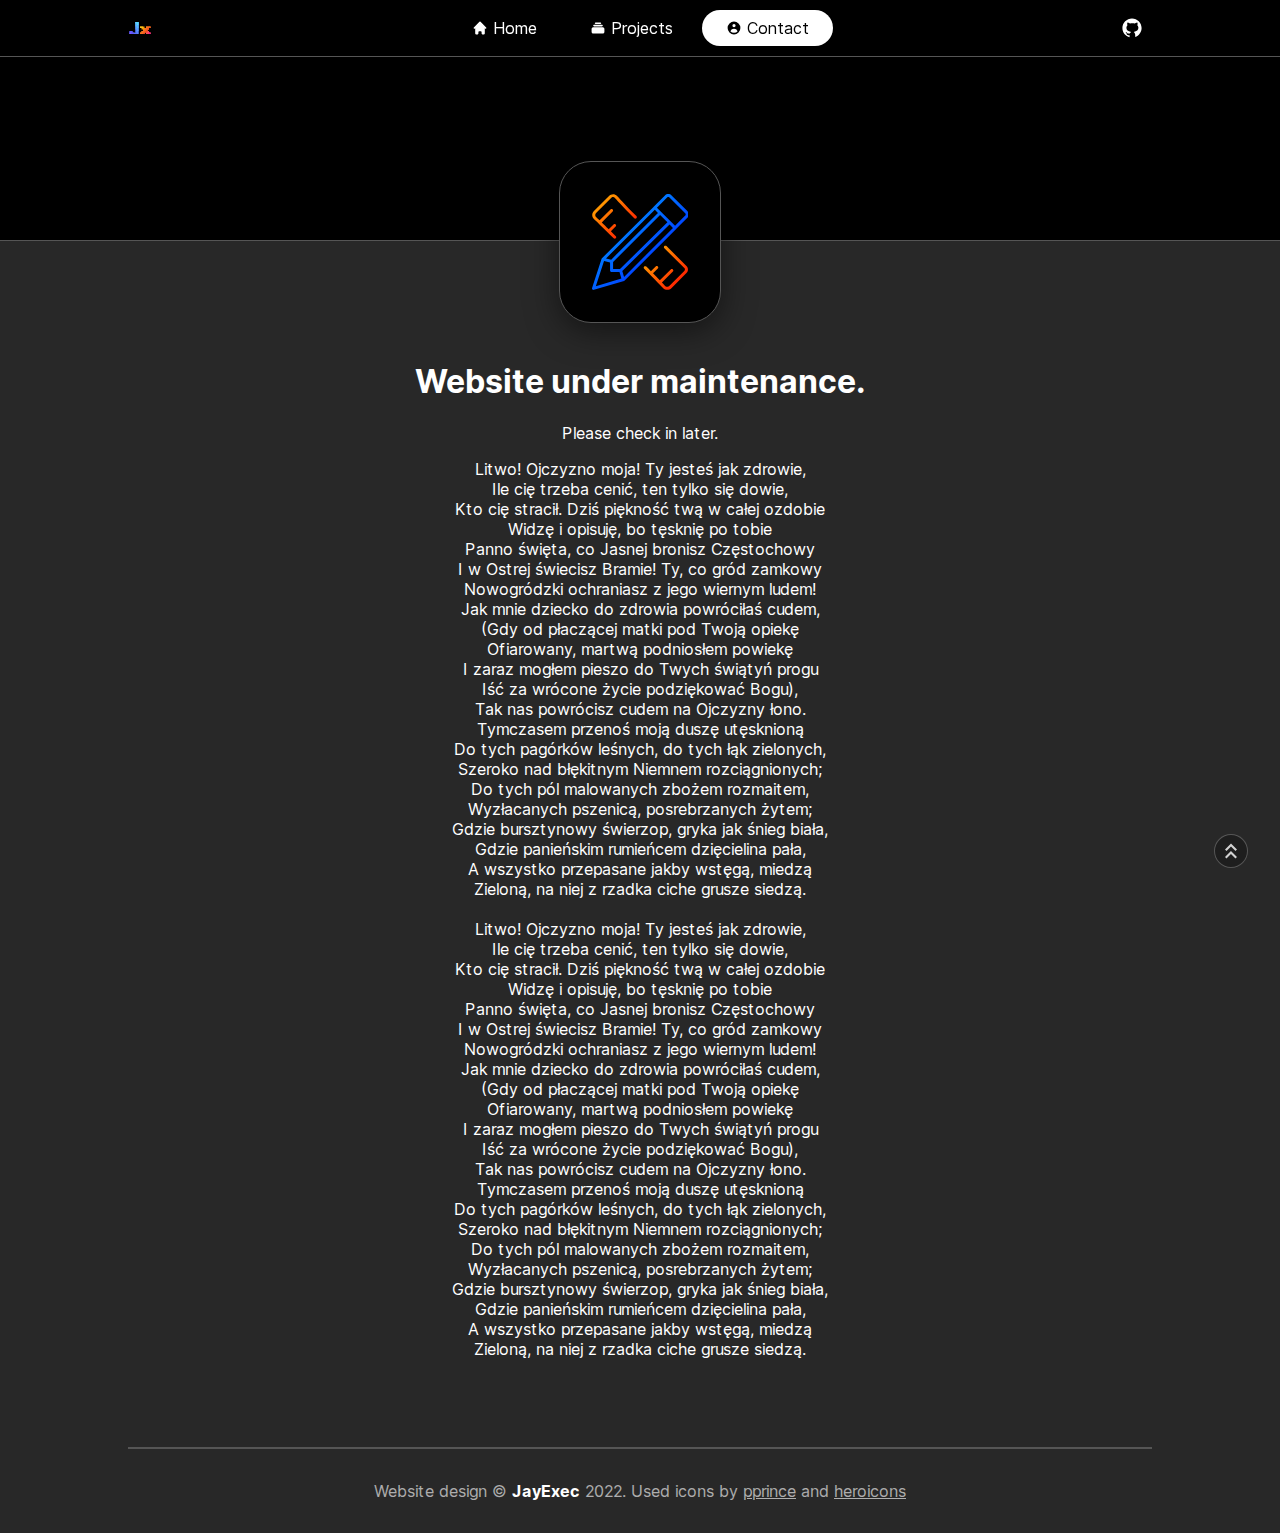
==== contact/index.html @ f4a9ab6e "Removed html suffix from webpages" ====
<!DOCTYPE HTML>
<html>
	<head>
		<meta http-equiv="Content-Type" content="text/html; charset=UTF-8" />
		<link rel="stylesheet" href="/styles/common.css" />
		<link rel="stylesheet" href="/styles/normal.css" />
		<link rel="stylesheet" href="/styles/mobile.css" />
		<link rel="stylesheet" href="/media/font/inter.css" />
		<link rel="shortcut icon" href="/media/favicon.png" type="image/png" />
		<title>Contact | JayExec</title>
	</head>
	<body>
		<nav>
			<img alt="JayExec avatar" src="/media/empty.svg" class="logo"/>
			</div>
			<div class="center nav">
				<a href="/">
					<svg width="1em" style="float:left"
					xmlns="http://www.w3.org/2000/svg" class="h-5 w-5" viewBox="0 0 20 20" fill="currentColor">
						<path d="M10.707 2.293a1 1 0 00-1.414 0l-7 7a1 1 0 001.414 1.414L4 10.414V17a1 1 0 001 1h2a1 1 0 001-1v-2a1 1 0 011-1h2a1 1 0 011 1v2a1 1 0 001 1h2a1 1 0 001-1v-6.586l.293.293a1 1 0 001.414-1.414l-7-7z" /></svg>
					  &nbsp;Home</a>
				<a href="/projects">
					<svg width="1em" style="float:left"
					xmlns="http://www.w3.org/2000/svg" class="h-5 w-5" viewBox="0 0 20 20" fill="currentColor">
						<path d="M7 3a1 1 0 000 2h6a1 1 0 100-2H7zM4 7a1 1 0 011-1h10a1 1 0 110 2H5a1 1 0 01-1-1zM2 11a2 2 0 012-2h12a2 2 0 012 2v4a2 2 0 01-2 2H4a2 2 0 01-2-2v-4z" /></svg>
						&nbsp;Projects</a>
				<span class="chosen">
					<svg width="1em" style="float:left"
					xmlns="http://www.w3.org/2000/svg" class="h-5 w-5" viewBox="0 0 20 20" fill="currentColor">
						<path fill-rule="evenodd" d="M18 10a8 8 0 11-16 0 8 8 0 0116 0zm-6-3a2 2 0 11-4 0 2 2 0 014 0zm-2 4a5 5 0 00-4.546 2.916A5.986 5.986 0 0010 16a5.986 5.986 0 004.546-2.084A5 5 0 0010 11z" clip-rule="evenodd" />
					  </svg>
					  &nbsp;Contact</span>
			</div>
			<div class="trail">
				<a class="imglink" href="https://github.com/jayexec">
					<img alt="GitHub" src="/media/github.svg"/>
				</a>
			</div>
		</nav>
		
		<!-- content -->
		<a id="top"/>
		<a href="#top" class="toparrow" title="Back to top">
			<img src="/media/top.svg"/>
		</a>
		<div class="content">
			<img alt="Maintenance" src="/media/tools-svgrepo-com.svg" class="content-icon"/>
			<p>&nbsp;</p>
			<h1>Website under maintenance.</h1>
			<p>Please check in later.</p>

			<p>
				Litwo! Ojczyzno moja! Ty jesteś jak zdrowie,<br/>
				Ile cię trzeba cenić, ten tylko się dowie,<br/>
				Kto cię stracił. Dziś piękność twą w całej ozdobie<br/>
				Widzę i opisuję, bo tęsknię po tobie<br/>
				Panno święta, co Jasnej bronisz Częstochowy<br/>
				I w Ostrej świecisz Bramie! Ty, co gród zamkowy<br/>
				Nowogródzki ochraniasz z jego wiernym ludem!<br/>
				Jak mnie dziecko do zdrowia powróciłaś cudem,<br/>
				(Gdy od płaczącej matki pod Twoją opiekę<br/>
				Ofiarowany, martwą podniosłem powiekę<br/>
				I zaraz mogłem pieszo do Twych świątyń progu<br/>
				Iść za wrócone życie podziękować Bogu),<br/>
				Tak nas powrócisz cudem na Ojczyzny łono.<br/>
				Tymczasem przenoś moją duszę utęsknioną<br/>
				Do tych pagórków leśnych, do tych łąk zielonych,<br/>
				Szeroko nad błękitnym Niemnem rozciągnionych;<br/>
				Do tych pól malowanych zbożem rozmaitem,<br/>
				Wyzłacanych pszenicą, posrebrzanych żytem;<br/>
				Gdzie bursztynowy świerzop, gryka jak śnieg biała,<br/>
				Gdzie panieńskim rumieńcem dzięcielina pała,<br/>
				A wszystko przepasane jakby wstęgą, miedzą<br/>
				Zieloną, na niej z rzadka ciche grusze siedzą.<br/><br/>

				Litwo! Ojczyzno moja! Ty jesteś jak zdrowie,<br/>
				Ile cię trzeba cenić, ten tylko się dowie,<br/>
				Kto cię stracił. Dziś piękność twą w całej ozdobie<br/>
				Widzę i opisuję, bo tęsknię po tobie<br/>
				Panno święta, co Jasnej bronisz Częstochowy<br/>
				I w Ostrej świecisz Bramie! Ty, co gród zamkowy<br/>
				Nowogródzki ochraniasz z jego wiernym ludem!<br/>
				Jak mnie dziecko do zdrowia powróciłaś cudem,<br/>
				(Gdy od płaczącej matki pod Twoją opiekę<br/>
				Ofiarowany, martwą podniosłem powiekę<br/>
				I zaraz mogłem pieszo do Twych świątyń progu<br/>
				Iść za wrócone życie podziękować Bogu),<br/>
				Tak nas powrócisz cudem na Ojczyzny łono.<br/>
				Tymczasem przenoś moją duszę utęsknioną<br/>
				Do tych pagórków leśnych, do tych łąk zielonych,<br/>
				Szeroko nad błękitnym Niemnem rozciągnionych;<br/>
				Do tych pól malowanych zbożem rozmaitem,<br/>
				Wyzłacanych pszenicą, posrebrzanych żytem;<br/>
				Gdzie bursztynowy świerzop, gryka jak śnieg biała,<br/>
				Gdzie panieńskim rumieńcem dzięcielina pała,<br/>
				A wszystko przepasane jakby wstęgą, miedzą<br/>
				Zieloną, na niej z rzadka ciche grusze siedzą.<br/>
			</p>
		</div>
	</body>
	<footer>
		<hr />
		<div class="center" style="margin-top:2em">
			Website design © <strong>JayExec</strong> 2022. Used icons by <a href="https://github.com/pprince/etlinefont-bower">
				pprince</a> and <a href="https://heroicons.com">heroicons</a>
		</div>
	</footer>
</html>
---- styles/common.css ----
/* Common styles */
body {
    margin: 0;
    background-color: black;
    color: white;
    font-family: 'Inter';

    display: flex;
    flex-flow: column;
    height: 100vh;
}

/* Navbar */
nav {
    top: 0;
    display: grid;
    position: fixed;
    margin: 0;
    padding: 0.5em;
    background-color: #00000080;
    backdrop-filter: blur(4px);
    border-bottom: solid 1px #555;
    width: 100%;
    
    align-content: center;
    align-items: center;
    align-self: center;
    vertical-align: middle;

    z-index: 1;
}
nav div a, nav div span {
    display: inline-flex;
    align-content: center;
    align-items: center;
    align-self: center;

    justify-content: center;

    padding: 0.5em 1.5em;
    margin: 0;
    overflow: hidden;
    text-align: center;
    text-decoration-line: none;
    color: white;

    border-radius: 100em;
    transition-duration: 0.3s;
}
nav a:hover {
    background-color: #ffffff40;

    border-radius: 100em;
    transition-duration: 0.3s;
}

nav img {
    display: inline-block;
    height: 1.5em;
}

nav div {
    display: inline-block;
}

.space {
    display: inline-block;
    margin-left: 0;
    margin-right: 1fr;
}

.chosen {
    color: black;
    padding: 0.5em 1.5em;
    margin: 0;
    background-color: white;
    border-radius: 100em;
}

.navright {
    display: inline;
    float: right;
}

.imglink {
    padding: 0.5em 0.5em;
    margin: 0;
}

.center {
    align-items: center;
    text-align: center;
    align-content: center;

    margin: 0 auto;
}

.logo {
    grid-column: 1;
    margin-left: 8em;
    margin-right: calc(-35px);
    
    background: url('/media/initials.svg');
    background-size: contain;
    background-repeat: no-repeat;

    transition: background-image .5s;
}

.logo:hover {
    fill-opacity: 1%;
    background: url('/media/full.svg');
    background-size: contain;
    background-repeat: no-repeat;

    transition: background-image .5s;
}

.biglogo:hover {
    transition-delay: 1s;
}

.nav {
    grid-column: 2;
}

.trail {
    grid-column: 3;
    text-align: right;
    margin-right: 8em;
}

/* main page content */

.content {
    background-color: #282828;
    margin-top: 15em;
    border-top: 1px solid #555;
    padding: 4em 8em;

    flex: 1 1 auto;

    text-align: center;
}

.content-icon {
    width: 6em;
    height: calc(width);
    padding: 2em;
    background-color: black;
    position: absolute;
    box-shadow: 0 0.5em 2em #00000080;
    border-radius: 2em;
    border: 1px solid #555;
    transform: translate(-50%, -9em)
}

/* footer */
footer {
    background-color: #282828;
    padding: 0 8em;
    padding-bottom: 2em;

    flex: 0 1 auto;

    color:#ffffffa0;
}

footer strong, footer em {
    color: white;
}

footer a {
    color: #ffffffa0;
}

footer hr {
    border: 1px solid #00000000;
    background-color: #555;
    margin-bottom: 1em;
}

.cols {
    display: grid;
    margin: 0;
    grid-template-columns: repeat(3, 1fr);
    grid-column-gap: 2em;
    width: 100%;
}

.cols div {
    overflow: hidden;
    width: auto;

    padding: 0;
    float: left;

    line-height: 200%;
}

.toparrow {
    width: 2em;
    height: 2em;
    position:fixed;
    bottom:2em;
    right:2em;
    background-color: #00000040;
    margin: 0;
    display: flex;
    border-radius: 1000em;
    border: solid 1px #ffffff40;

    justify-content: center;
    transition: 0.2s;
}

.toparrow:hover {
    background-color: #40404040;
    transition: 0.2s;
}

.toparrow img {
    width: 0.75em;
    opacity: 80%;
}
---- styles/normal.css ----
/* For desktop */
@media only screen and (min-device-width: 480px) {
}
---- styles/mobile.css ----
/* For smartphones */
@media only screen and (min-device-width: 320px) and (max-device-width: 480px) {
    
}
---- media/font/inter.css ----
@font-face {
  font-family: 'Inter';
  font-style:  normal;
  font-weight: 100;
  font-display: swap;
  src: url("Inter-Thin.woff2?v=3.19") format("woff2"),
       url("Inter-Thin.woff?v=3.19") format("woff");
}
@font-face {
  font-family: 'Inter';
  font-style:  italic;
  font-weight: 100;
  font-display: swap;
  src: url("Inter-ThinItalic.woff2?v=3.19") format("woff2"),
       url("Inter-ThinItalic.woff?v=3.19") format("woff");
}

@font-face {
  font-family: 'Inter';
  font-style:  normal;
  font-weight: 200;
  font-display: swap;
  src: url("Inter-ExtraLight.woff2?v=3.19") format("woff2"),
       url("Inter-ExtraLight.woff?v=3.19") format("woff");
}
@font-face {
  font-family: 'Inter';
  font-style:  italic;
  font-weight: 200;
  font-display: swap;
  src: url("Inter-ExtraLightItalic.woff2?v=3.19") format("woff2"),
       url("Inter-ExtraLightItalic.woff?v=3.19") format("woff");
}

@font-face {
  font-family: 'Inter';
  font-style:  normal;
  font-weight: 300;
  font-display: swap;
  src: url("Inter-Light.woff2?v=3.19") format("woff2"),
       url("Inter-Light.woff?v=3.19") format("woff");
}
@font-face {
  font-family: 'Inter';
  font-style:  italic;
  font-weight: 300;
  font-display: swap;
  src: url("Inter-LightItalic.woff2?v=3.19") format("woff2"),
       url("Inter-LightItalic.woff?v=3.19") format("woff");
}

@font-face {
  font-family: 'Inter';
  font-style:  normal;
  font-weight: 400;
  font-display: swap;
  src: url("Inter-Regular.woff2?v=3.19") format("woff2"),
       url("Inter-Regular.woff?v=3.19") format("woff");
}
@font-face {
  font-family: 'Inter';
  font-style:  italic;
  font-weight: 400;
  font-display: swap;
  src: url("Inter-Italic.woff2?v=3.19") format("woff2"),
       url("Inter-Italic.woff?v=3.19") format("woff");
}

@font-face {
  font-family: 'Inter';
  font-style:  normal;
  font-weight: 500;
  font-display: swap;
  src: url("Inter-Medium.woff2?v=3.19") format("woff2"),
       url("Inter-Medium.woff?v=3.19") format("woff");
}
@font-face {
  font-family: 'Inter';
  font-style:  italic;
  font-weight: 500;
  font-display: swap;
  src: url("Inter-MediumItalic.woff2?v=3.19") format("woff2"),
       url("Inter-MediumItalic.woff?v=3.19") format("woff");
}

@font-face {
  font-family: 'Inter';
  font-style:  normal;
  font-weight: 600;
  font-display: swap;
  src: url("Inter-SemiBold.woff2?v=3.19") format("woff2"),
       url("Inter-SemiBold.woff?v=3.19") format("woff");
}
@font-face {
  font-family: 'Inter';
  font-style:  italic;
  font-weight: 600;
  font-display: swap;
  src: url("Inter-SemiBoldItalic.woff2?v=3.19") format("woff2"),
       url("Inter-SemiBoldItalic.woff?v=3.19") format("woff");
}

@font-face {
  font-family: 'Inter';
  font-style:  normal;
  font-weight: 700;
  font-display: swap;
  src: url("Inter-Bold.woff2?v=3.19") format("woff2"),
       url("Inter-Bold.woff?v=3.19") format("woff");
}
@font-face {
  font-family: 'Inter';
  font-style:  italic;
  font-weight: 700;
  font-display: swap;
  src: url("Inter-BoldItalic.woff2?v=3.19") format("woff2"),
       url("Inter-BoldItalic.woff?v=3.19") format("woff");
}

@font-face {
  font-family: 'Inter';
  font-style:  normal;
  font-weight: 800;
  font-display: swap;
  src: url("Inter-ExtraBold.woff2?v=3.19") format("woff2"),
       url("Inter-ExtraBold.woff?v=3.19") format("woff");
}
@font-face {
  font-family: 'Inter';
  font-style:  italic;
  font-weight: 800;
  font-display: swap;
  src: url("Inter-ExtraBoldItalic.woff2?v=3.19") format("woff2"),
       url("Inter-ExtraBoldItalic.woff?v=3.19") format("woff");
}

@font-face {
  font-family: 'Inter';
  font-style:  normal;
  font-weight: 900;
  font-display: swap;
  src: url("Inter-Black.woff2?v=3.19") format("woff2"),
       url("Inter-Black.woff?v=3.19") format("woff");
}
@font-face {
  font-family: 'Inter';
  font-style:  italic;
  font-weight: 900;
  font-display: swap;
  src: url("Inter-BlackItalic.woff2?v=3.19") format("woff2"),
       url("Inter-BlackItalic.woff?v=3.19") format("woff");
}

/* -------------------------------------------------------
Variable font.
Usage:

  html { font-family: 'Inter', sans-serif; }
  @supports (font-variation-settings: normal) {
    html { font-family: 'Inter var', sans-serif; }
  }
*/
@font-face {
  font-family: 'Inter var';
  font-weight: 100 900;
  font-display: swap;
  font-style: normal;
  font-named-instance: 'Regular';
  src: url("Inter-roman.var.woff2?v=3.19") format("woff2");
}
@font-face {
  font-family: 'Inter var';
  font-weight: 100 900;
  font-display: swap;
  font-style: italic;
  font-named-instance: 'Italic';
  src: url("Inter-italic.var.woff2?v=3.19") format("woff2");
}


/* --------------------------------------------------------------------------
[EXPERIMENTAL] Multi-axis, single variable font.

Slant axis is not yet widely supported (as of February 2019) and thus this
multi-axis single variable font is opt-in rather than the default.

When using this, you will probably need to set font-variation-settings
explicitly, e.g.

  * { font-variation-settings: "slnt" 0deg }
  .italic { font-variation-settings: "slnt" 10deg }

*/
@font-face {
  font-family: 'Inter var experimental';
  font-weight: 100 900;
  font-display: swap;
  font-style: oblique 0deg 10deg;
  src: url("Inter.var.woff2?v=3.19") format("woff2");
}
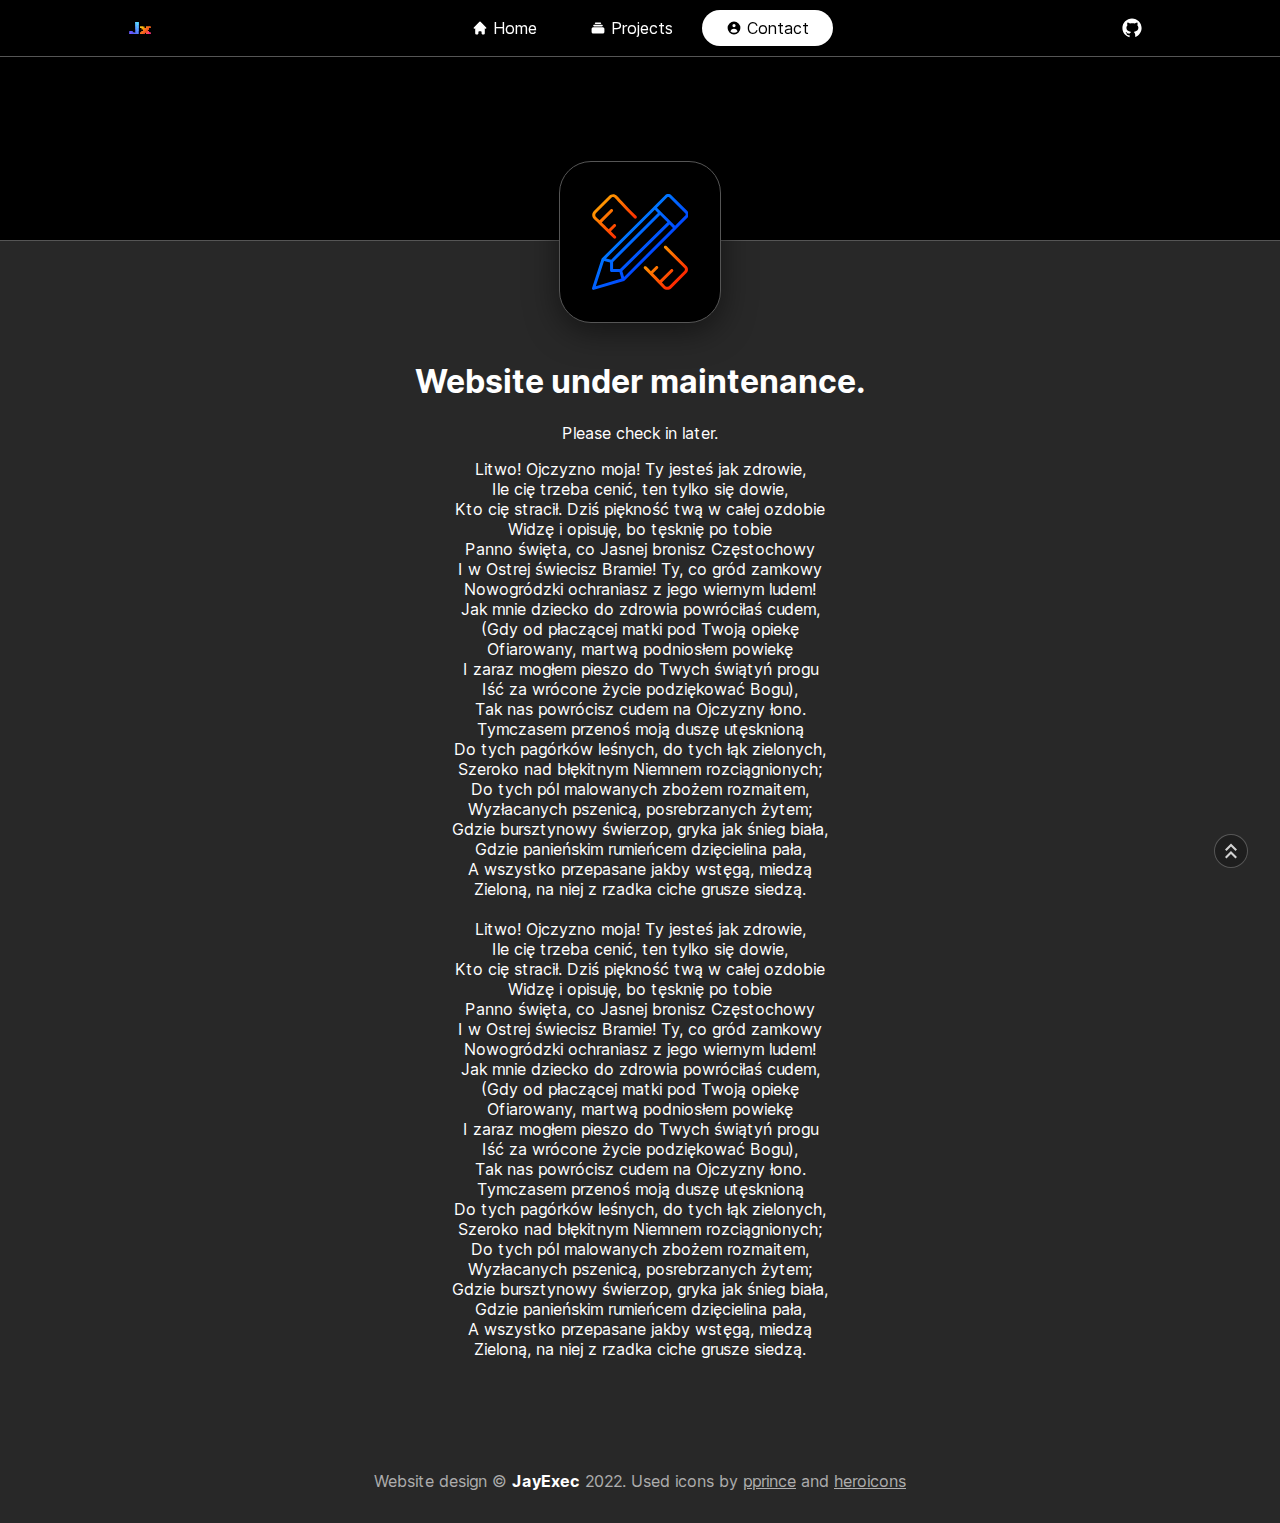
==== commit 19081d9a: "Improved design" ====
--- a/contact/index.html
+++ b/contact/index.html
@@ -99,7 +99,6 @@
 		</div>
 	</body>
 	<footer>
-		<hr />
 		<div class="center" style="margin-top:2em">
 			Website design © <strong>JayExec</strong> 2022. Used icons by <a href="https://github.com/pprince/etlinefont-bower">
 				pprince</a> and <a href="https://heroicons.com">heroicons</a>
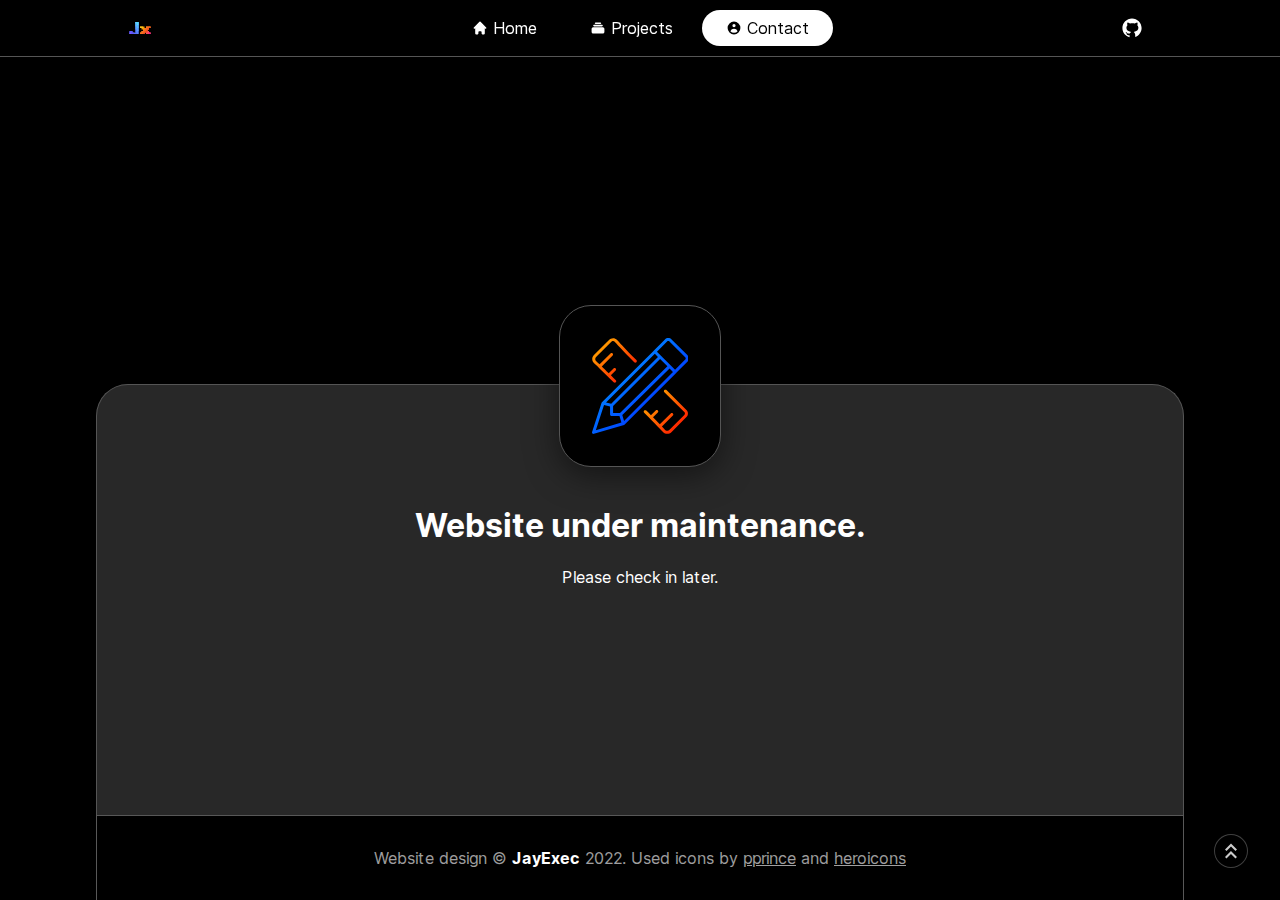
==== commit 8d35351d: "Removed placeholder text" ====
--- a/contact/index.html
+++ b/contact/index.html
@@ -48,54 +48,6 @@
 			<p>&nbsp;</p>
 			<h1>Website under maintenance.</h1>
 			<p>Please check in later.</p>
-
-			<p>
-				Litwo! Ojczyzno moja! Ty jesteś jak zdrowie,<br/>
-				Ile cię trzeba cenić, ten tylko się dowie,<br/>
-				Kto cię stracił. Dziś piękność twą w całej ozdobie<br/>
-				Widzę i opisuję, bo tęsknię po tobie<br/>
-				Panno święta, co Jasnej bronisz Częstochowy<br/>
-				I w Ostrej świecisz Bramie! Ty, co gród zamkowy<br/>
-				Nowogródzki ochraniasz z jego wiernym ludem!<br/>
-				Jak mnie dziecko do zdrowia powróciłaś cudem,<br/>
-				(Gdy od płaczącej matki pod Twoją opiekę<br/>
-				Ofiarowany, martwą podniosłem powiekę<br/>
-				I zaraz mogłem pieszo do Twych świątyń progu<br/>
-				Iść za wrócone życie podziękować Bogu),<br/>
-				Tak nas powrócisz cudem na Ojczyzny łono.<br/>
-				Tymczasem przenoś moją duszę utęsknioną<br/>
-				Do tych pagórków leśnych, do tych łąk zielonych,<br/>
-				Szeroko nad błękitnym Niemnem rozciągnionych;<br/>
-				Do tych pól malowanych zbożem rozmaitem,<br/>
-				Wyzłacanych pszenicą, posrebrzanych żytem;<br/>
-				Gdzie bursztynowy świerzop, gryka jak śnieg biała,<br/>
-				Gdzie panieńskim rumieńcem dzięcielina pała,<br/>
-				A wszystko przepasane jakby wstęgą, miedzą<br/>
-				Zieloną, na niej z rzadka ciche grusze siedzą.<br/><br/>
-
-				Litwo! Ojczyzno moja! Ty jesteś jak zdrowie,<br/>
-				Ile cię trzeba cenić, ten tylko się dowie,<br/>
-				Kto cię stracił. Dziś piękność twą w całej ozdobie<br/>
-				Widzę i opisuję, bo tęsknię po tobie<br/>
-				Panno święta, co Jasnej bronisz Częstochowy<br/>
-				I w Ostrej świecisz Bramie! Ty, co gród zamkowy<br/>
-				Nowogródzki ochraniasz z jego wiernym ludem!<br/>
-				Jak mnie dziecko do zdrowia powróciłaś cudem,<br/>
-				(Gdy od płaczącej matki pod Twoją opiekę<br/>
-				Ofiarowany, martwą podniosłem powiekę<br/>
-				I zaraz mogłem pieszo do Twych świątyń progu<br/>
-				Iść za wrócone życie podziękować Bogu),<br/>
-				Tak nas powrócisz cudem na Ojczyzny łono.<br/>
-				Tymczasem przenoś moją duszę utęsknioną<br/>
-				Do tych pagórków leśnych, do tych łąk zielonych,<br/>
-				Szeroko nad błękitnym Niemnem rozciągnionych;<br/>
-				Do tych pól malowanych zbożem rozmaitem,<br/>
-				Wyzłacanych pszenicą, posrebrzanych żytem;<br/>
-				Gdzie bursztynowy świerzop, gryka jak śnieg biała,<br/>
-				Gdzie panieńskim rumieńcem dzięcielina pała,<br/>
-				A wszystko przepasane jakby wstęgą, miedzą<br/>
-				Zieloną, na niej z rzadka ciche grusze siedzą.<br/>
-			</p>
 		</div>
 	</body>
 	<footer>
--- a/styles/common.css
+++ b/styles/common.css
@@ -134,9 +134,11 @@
 
 .content {
     background-color: #282828;
-    margin-top: 15em;
-    border-top: 1px solid #555;
-    padding: 4em 8em;
+    margin: 24em 6em 0 6em;
+    border: 1px solid #555;
+    border-bottom: 0;
+    border-radius: 2em 2em 0 0;
+    padding: 4em 6em;
 
     flex: 1 1 auto;
 
@@ -157,7 +159,10 @@
 
 /* footer */
 footer {
-    background-color: #282828;
+    margin: 0 6em;
+    border: 1px solid #ffffff58;
+    border-bottom: 0;
+    background-color: #00000040;
     padding: 0 8em;
     padding-bottom: 2em;
 
@@ -210,6 +215,7 @@
     border-radius: 1000em;
     border: solid 1px #ffffff40;
 
+    backdrop-filter: blur(8px);
     justify-content: center;
     transition: 0.2s;
 }
